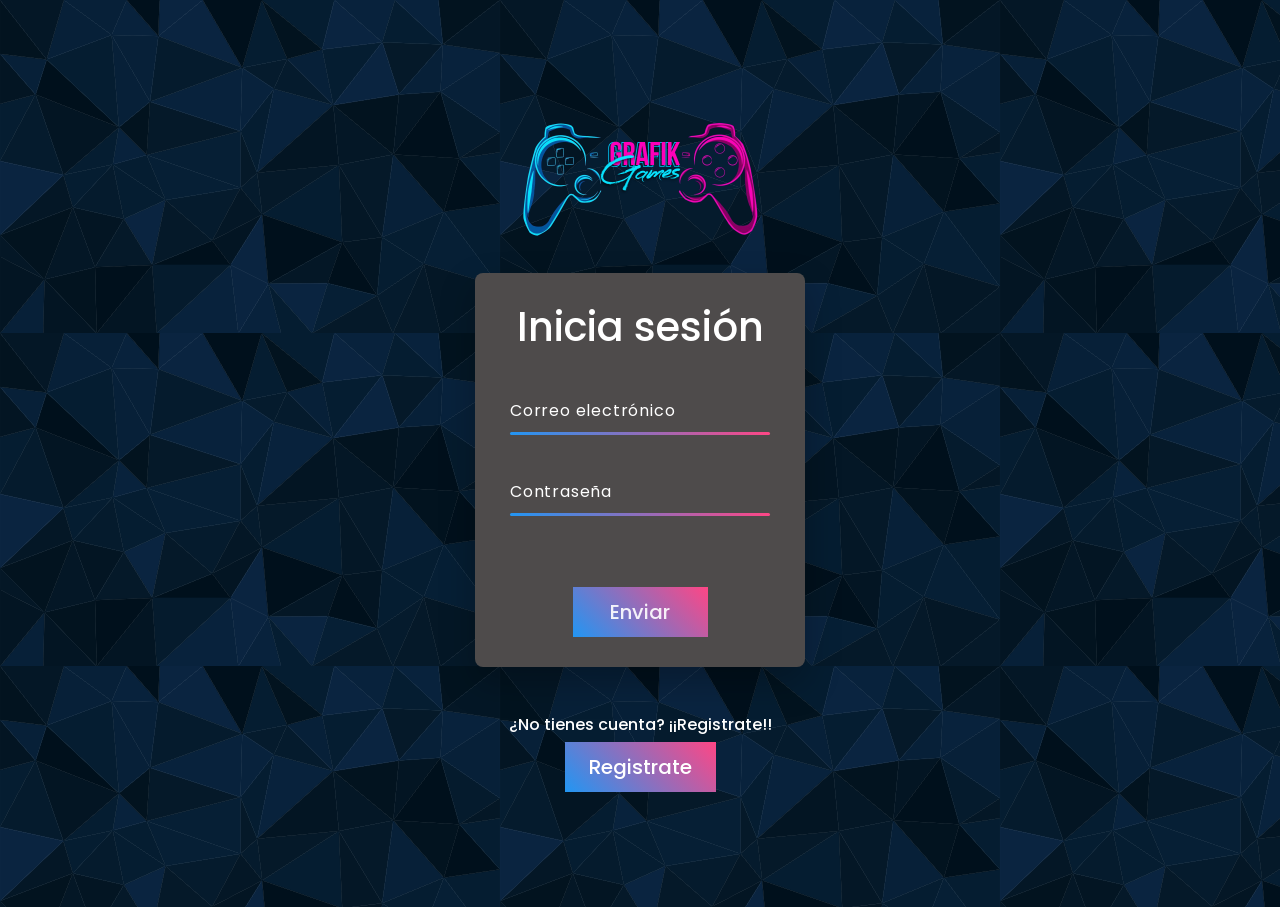
==== Login.html @ 460d186a "Add files via upload" ====
<!doctype html>
<html lang="es">
  <head>
    <meta charset="utf-8">
    <meta name="viewport" content="width=device-width, initial-scale=1">
    <title>Login</title>
    <link href="https://cdn.jsdelivr.net/npm/bootstrap@5.2.3/dist/css/bootstrap.min.css" rel="stylesheet" integrity="sha384-rbsA2VBKQhggwzxH7pPCaAqO46MgnOM80zW1RWuH61DGLwZJEdK2Kadq2F9CUG65" crossorigin="anonymous">
    <link rel="stylesheet" href="EstiloRegistro.css">

  </head>
  <style>
#cuenta{
    color: rgba(255, 255, 255, 0.9);
    font-size: 20px;
    font-weight: 500;
    padding: 0.5em 1.2em;
    background: linear-gradient(45deg, #2196f3, #ff4685);
    border: none;
    position: relative;
}

#cuenta:hover {
    color: rgba(255, 255, 255, 1);
    box-shadow: 0 4px 16px rgba(49, 138, 172, 1);
    transition: all 0.2s ease;
}
a{
  color: white;
  text-decoration: none;
}
a:hover{
  color: white;
}

#parrafo{
  position: relative;
  margin-top: -12em;
  color: white;
}
#imagenGrafikGames1{
  margin-top:7em;
  margin-bottom: -2em;
  width: 25%;
}


  </style>
  <body>
    <div class="container">
      <div class="row">
        <div class="col-12 imagenGrafik1">
          <img src="imgs/logoGrafikGames.png" id="imagenGrafikGames1">
      </div>
    </div>
        <form action="">
            <div class="form">
                <h1>
                    <span>Inicia sesión</span>
                    <i></i>
                </h1>
                
                <div class="col-12 input-box">
                    <input type="text" required>
                    <span>Correo electrónico</span>
                    <i></i>
                </div>
                    
                <div class="col-12 input-box">
                    <input type="password" required>
                    <span>Contraseña</span>
                    <i></i>  
                </div>
    
                <p class="display-none"></p>
    
                <button class="col-6" id="botonEnviar" type="submit">Enviar</button>
            </div>
        </form>
            <h6 id="parrafo">¿No tienes cuenta? ¡¡Registrate!!</h6>
            <button id="cuenta"><a href="registro.html">Registrate</a></button>
    </div>
    <script src="https://cdn.jsdelivr.net/npm/bootstrap@5.2.3/dist/js/bootstrap.bundle.min.js" integrity="sha384-kenU1KFdBIe4zVF0s0G1M5b4hcpxyD9F7jL+jjXkk+Q2h455rYXK/7HAuoJl+0I4" crossorigin="anonymous"></script>
  </body>
</html>
---- EstiloRegistro.css ----
@import url('https://fonts.googleapis.com/css2?family=Poppins:wght@100;300;400;500;600;700;800;900&display=swap');

* {
  margin: 0;
  padding: 0;
  box-sizing: border-box;
  font-family: 'Poppins', sans-serif;
}

body{
  background-image: url("imgs/background.png");
}

.container {
  width: 100%;
  min-height: 100vh;
  display: flex;
  justify-content: center;
  align-items: center;
  flex-direction: column;
}

.form {
  position: relative;
  padding: 30px;
  background: rgb(78, 75, 75);
  display: flex;
  flex-direction: column;
  justify-content: center;
  align-items: center;
  gap: 25px;
  border-radius: 8px;
  box-shadow: 0 15px 35px rgba(0, 0, 0, 0.25);
  margin-bottom: 15em;
}

.input-box {
  margin: 5px;
  position: relative;
  width: 260px;
}

.input-box input {
  position: relative;
  padding: 8px 10px;
  width: 100%;
  border: none;
  border-radius: 6px;
  outline: none;
  background: transparent;
  color: white;
  font-size: 1.25rem;
  letter-spacing: 0.05rem;
  z-index: 2;
  cursor: pointer;
}

.input-box span {
  position: absolute;
  left: 0;
  padding: 10px 0;
  pointer-events: none;
  font-size: 1rem;
  letter-spacing: 0.05rem;
  color: white;
  transition: 0.5s;
}

.input-box input:valid ~ span,
.input-box input:focus ~ span {
  font-size: 0.85rem;
  transform: translateY(-32px);
}

.input-box i {
  position: absolute;
  bottom: 0;
  left: 0;
  width: 100%;
  height: 3px;
  border-radius: 1.5px;
  background: linear-gradient(45deg, #2196f3, #ff4685);
  transition: 0.5s;
  z-index: 1;
  pointer-events: none;
}

.input-box input:valid ~ i,
.input-box input:focus ~ i {
  height: 100%;
  border-radius: 6px;
  box-shadow: inset 0 0 10px rgba(0, 0, 0, 0.25);
}

#radio{
    display: flex;
    justify-content: space-around;
    border: solid;
    border-color: linear-gradient(45deg, #2196f3, #ff4685) ;
}

#divSexo i{
    position: relative;
  bottom: 0;
  left: 0;
  width: 100%;
  height: 3px;
  border-radius: 1.5px;
  background: linear-gradient(45deg, #2196f3, #ff4685);
}

span{
    color: white;
}

#botonEnviar{
    color: rgba(255, 255, 255, 0.9);
    font-size: 20px;
    font-weight: 500;
    padding: 0.5em 1.2em;
    background: linear-gradient(45deg, #2196f3, #ff4685);
    border: none;
    position: relative;
}

#botonEnviar:hover {
    color: rgba(255, 255, 255, 1);
    box-shadow: 0 4px 16px rgba(49, 138, 172, 1);
    transition: all 0.2s ease;
}

#eslogan{
  border: solid;
  width: 50%;
  display: flex;
  flex-direction: row;
  justify-content: center;
  background-color: grey;
  color: white;
}

.imagenGrafik1{
  display: flex;
  justify-content: center;
  margin-top: -10em;
}

.imagenGrafik2{
  display: none;
  justify-content: center;
}

#imagenGrafikGames1{
  width: 50%;
}

#imagenGrafikGames2{
  width: 50%;
}

.checkboxgrande{
  width: 50%;
}

@media(max-width: 768px){

  .imagenGrafik2{
    display: none;
  }

  #imagenGrafikGames1{
    width: 70%;
  }

  .form{
    flex-direction: column;
  }

  .form{
    display: flex;
    justify-content: center;
    flex-direction: column;
  }

  input{
    border: solid red;
  }

  .row{
    display: flex;
    justify-content: center;
    flex-direction: column;
    width: 100%;
  }

  .input-box{
    width: 100%;
  }

  .pais{
    margin-top: 2em;
  }

  .checkboxgrande{
    width: 100%;
    display: flex;
    justify-content: center;
    margin-bottom: 2em;
    
  }

  .checkboxpequeñonotificaciones{
    margin-top: 0.5em;
    width: 100%;
    display: flex;
    align-items: center;
    margin-left: 1em;
  }

  .checkboxpequeñorevista{
    margin-top: 0.5em;
    width: 100%;
    display: flex;
    align-items: center;
    margin-left: 2em;
  }

  .notificacionessi{
    margin-left: 10000em;
  }
  
  .labelcheckbox{
    margin-left: 1em;
  }
}
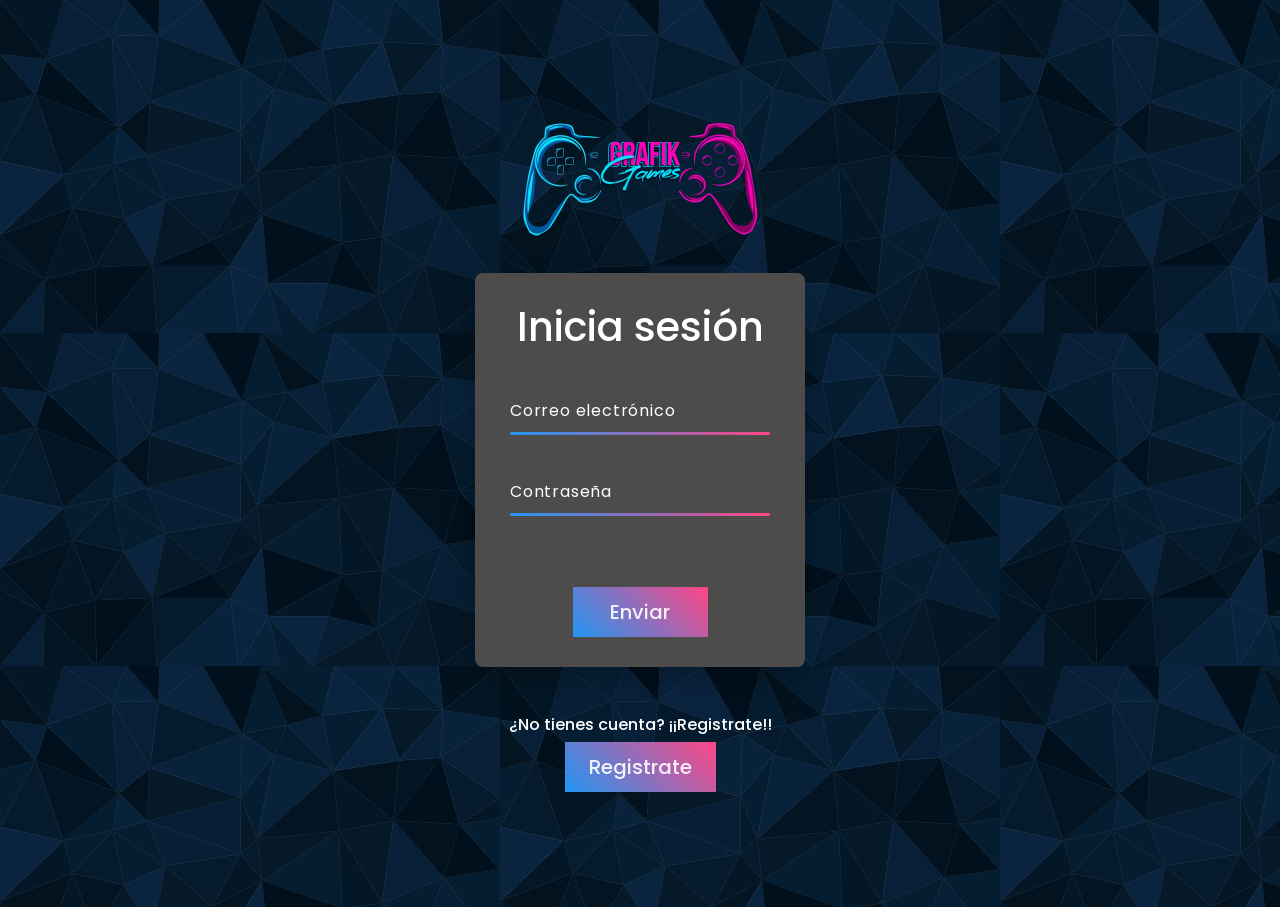
==== commit f2d0ebea: "Add files via upload" ====
--- a/Login.html
+++ b/Login.html
@@ -25,11 +25,9 @@
     transition: all 0.2s ease;
 }
 a{
-  color: white;
-  text-decoration: none;
-}
-a:hover{
-  color: white;
+display: flex;
+justify-content: center;
+text-decoration: none;
 }
 
 #parrafo{
@@ -49,7 +47,7 @@
     <div class="container">
       <div class="row">
         <div class="col-12 imagenGrafik1">
-          <img src="imgs/logoGrafikGames.png" id="imagenGrafikGames1">
+          <a href="home.html"><img src="imgs/logoGrafikGames.png"  id="imagenGrafikGames1" alt="Logo de la Pagina"></a>
       </div>
     </div>
         <form action="">
@@ -77,7 +75,7 @@
             </div>
         </form>
             <h6 id="parrafo">¿No tienes cuenta? ¡¡Registrate!!</h6>
-            <button id="cuenta"><a href="registro.html">Registrate</a></button>
+            <a href="registro.html"><button id="cuenta">Registrate</button></a>
     </div>
     <script src="https://cdn.jsdelivr.net/npm/bootstrap@5.2.3/dist/js/bootstrap.bundle.min.js" integrity="sha384-kenU1KFdBIe4zVF0s0G1M5b4hcpxyD9F7jL+jjXkk+Q2h455rYXK/7HAuoJl+0I4" crossorigin="anonymous"></script>
   </body>
